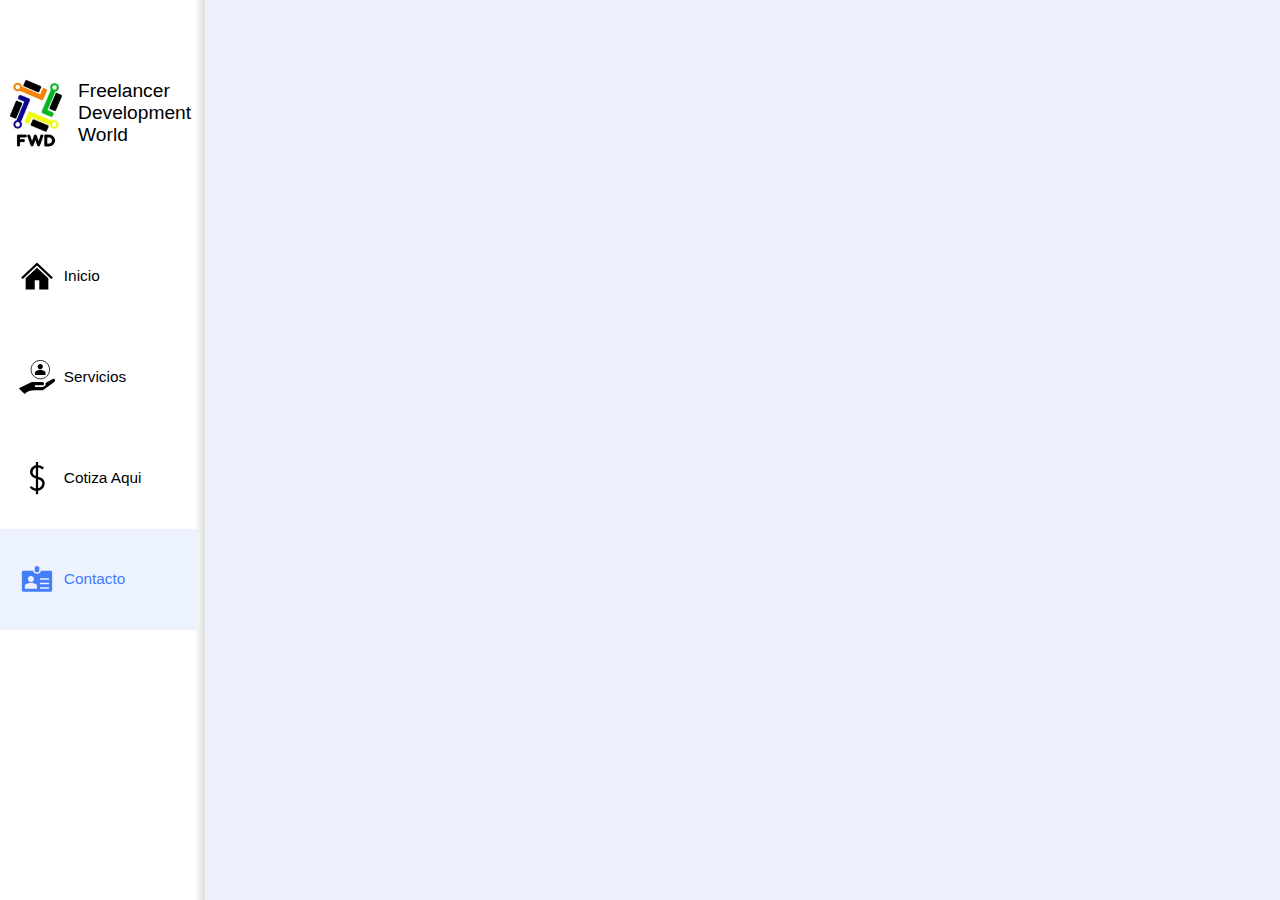
==== Contacto.html @ 50e25b07 "Barra de navegacion Funcional" ====
<!DOCTYPE html>
<html lang="en">
<head>
    <meta charset="UTF-8">
    <meta http-equiv="X-UA-Compatible" content="IE=edge">
    <meta name="viewport" content="width=device-width, initial-scale=1.0">
    <title>FreelancerWorldDev</title>
    <link rel="shortcut icon" href="./Assets/Imagenes/Logo.jpg" type="image/x-icon">
    <link rel="stylesheet" href="Estilos Base.css">
</head>
<body>
    
    <div id="Animacion-Presentacion">


    </div>    

    <div id="Contenido-Pagina">

        <aside id="Barra-Navegacion">

            <div id="logo-contenedor">
                <div id="Logo"></div>
                <span id="Texto-Logo">Freelancer Development World</span>
            </div>

            <div id="Contenedor-Elementos-Barra-Navegacion" data-Pagina="Contacto">

                <!-- INICIO -->
                <a class="Elemento-Barra-Navegacion-Contenedor" href="index.html" data-seleccionado="false">
                    <div class="Icono-Elemento-Barra-Navegacion"></div>
                    <span class="Texto-Elemento-Barra-Navegacion">Inicio</span>
                </a>

                <!-- SERVICIOS -->
                <a class="Elemento-Barra-Navegacion-Contenedor" href="Servicios.html" data-seleccionado="false">
                    <div class="Icono-Elemento-Barra-Navegacion"></div>
                    <span class="Texto-Elemento-Barra-Navegacion">Servicios</span>
                </a>

                <!-- COTIZACION -->
                <a class="Elemento-Barra-Navegacion-Contenedor" href="Cotizaciones.html" data-seleccionado="false">
                    <div class="Icono-Elemento-Barra-Navegacion"></div>
                    <span class="Texto-Elemento-Barra-Navegacion">Cotiza Aqui</span>
                </a>

                <!-- CONTACTO -->
                <a class="Elemento-Barra-Navegacion-Contenedor" href="Contacto.html" data-seleccionado="true">
                    <div class="Icono-Elemento-Barra-Navegacion"></div>
                    <span class="Texto-Elemento-Barra-Navegacion">Contacto</span>
                </a>
            
            </div>

        </aside>

        <div id="Cuerpo">

        </div>

    </div>

</body>
</html>
---- Estilos Base.css ----
:root{
    --Color-1: rgb(68,126,249);
}

*{
    margin: 0;
    padding: 0;
    box-sizing: border-box;
    background-repeat: no-repeat;
    background-size: contain;
    background-position: center;
    font-family: 'Gill Sans', 'Gill Sans MT', Calibri, 'Trebuchet MS', sans-serif;
}

body{
    overflow-x: hidden;
    overflow-y: scroll;
}

a{
    text-decoration: none;
    display: block;
}

#Barra-Navegacion{
    background-color: white;
    position: fixed;
    left: 0;
    top: 0;
    height: 100vh;
    width: 16vw;   
    background-image: linear-gradient(to right, white 95%, #ddd); 
    display: flex;
    flex-direction: column;
    align-items:center;

}

#logo-contenedor{
    display: flex;
    font-size: 1.5vw;
    /* border: 1px solid rgb(166, 166, 166); */
    width: 100%;
    height: 25%;
    /* align-self: self-start; */
    
}

#Logo{
    min-width: 35%;
    height: 100%;
    /* border: 1px solid black; */
    background-image: url('./Assets/Imagenes/Logo.jpg');    
}

#Texto-Logo{
    padding-left: 0.5vw;
    display: flex;
    flex-direction: column;
    justify-content: center;
}

#Contenedor-Elementos-Barra-Navegacion{
    /* border: 1px solid black; */
    width: 96.5%;
    height: 75%;
    align-self: self-start;
    display: flex;
    flex-direction: column;
    align-items: center;
    justify-content: start;
}

.Elemento-Barra-Navegacion-Contenedor{
    background-color: transparent;
    color: black;
    width: 100%;
    height: 15%;
    /* border: 1px solid black; */
    transition: all 0.5s;
    /* margin: 1.5vh 0; */
    display: flex;
    align-items: center;
    font-size: 1.2vw;
    justify-content: flex-start;
    padding-left: 1.5vw; 

}

.Elemento-Barra-Navegacion-Contenedor:hover{
    cursor: pointer;
    transform: rotateY(-25deg)
}

.Icono-Elemento-Barra-Navegacion{
    width: 20%;
    height: 100%;
}

.Elemento-Barra-Navegacion-Contenedor:nth-child(1) 
.Icono-Elemento-Barra-Navegacion{
    background-image: url('Assets/Imagenes/Inicio\ Icono.svg');
}

.Elemento-Barra-Navegacion-Contenedor:nth-child(2) 
.Icono-Elemento-Barra-Navegacion{
    background-image: url('Assets/Imagenes/Servicios\ Icono.svg');
}

.Elemento-Barra-Navegacion-Contenedor:nth-child(3) 
.Icono-Elemento-Barra-Navegacion{
    background-image: url('Assets/Imagenes/Cotizacion\ Icono.svg');
}

.Elemento-Barra-Navegacion-Contenedor:nth-child(4) 
.Icono-Elemento-Barra-Navegacion{
    background-image: url('Assets/Imagenes/Contacto\ Icono.svg');
}

.Texto-Elemento-Barra-Navegacion{
    margin-left: 0.7vw;
}



/* ESTILOS PARA ICONOS SELECCIONADOS EN DIFERENTES PAGINAS*/

.Elemento-Barra-Navegacion-Contenedor[data-seleccionado="true"]{
    color: var(--Color-1);
    background-color: rgb(237, 242, 255);
} 

#Contenedor-Elementos-Barra-Navegacion[data-Pagina="index"] 
.Elemento-Barra-Navegacion-Contenedor[data-seleccionado="true"]
.Icono-Elemento-Barra-Navegacion{
    background-image: url('Assets/Imagenes/Inicio\ Icono\ Seleccionado.svg');
}

#Contenedor-Elementos-Barra-Navegacion[data-Pagina="Servicios"] 
.Elemento-Barra-Navegacion-Contenedor[data-seleccionado="true"]
.Icono-Elemento-Barra-Navegacion{
    background-image: url('Assets/Imagenes/Servicios\ Icono\ Seleccionado.svg');
}

#Contenedor-Elementos-Barra-Navegacion[data-Pagina="Cotizacion"] 
.Elemento-Barra-Navegacion-Contenedor[data-seleccionado="true"]
.Icono-Elemento-Barra-Navegacion{
    background-image: url('Assets/Imagenes/Cotizacion\ Icono\ Seleccionado.svg');
}

#Contenedor-Elementos-Barra-Navegacion[data-Pagina="Contacto"] 
.Elemento-Barra-Navegacion-Contenedor[data-seleccionado="true"]
.Icono-Elemento-Barra-Navegacion{
    background-image: url('Assets/Imagenes/Contacto\ Icono\ Seleccionado.svg');
}


#Cuerpo{
    background-color: rgb(236, 240, 250);
    width: 84vw;
    height: 100vh;
    position: relative;
    left: 16vw;
    display: flex;
    align-items: center;
    justify-content: center;
    flex-wrap: wrap;
}

#Textos-Presentacion{
    /* border: 1px solid black; */
    width: 40%;
    height: 60%;
    text-align: center;
    padding: 1.5vh 1vw 0 1vw;
    font-size: 1.2vw;
}

#Textos-Presentacion h2{
    font-size: 1.6vw;
}

#Logo-Grande{
    /* border: 1px solid black; */
    width: 35%;
    height:50%;
    margin-left: 1vw;
    background-image: url("./Assets/Imagenes/Logo\ 2.png");
    animation: subirBajarYRotarEnY 2.5s linear infinite;
    /* border: 1px solid black; */
}


#Contenedor-Iconos-Tecnologias{
    /* border: 1px solid black; */
    width: 90%;
    height:30%;
    display: flex;
    align-items: center;
    justify-content: space-evenly;
    flex-wrap: wrap;
}

.Icono-Tecnologias{
    width: 13%;
    height: 35%;
    /* border: 1px solid black; */
}

.Icono-Tecnologias:nth-child(1){
    background-image: url('Assets/Imagenes/HTML\ Logo.png');
}

.Icono-Tecnologias:nth-child(2){
    background-image: url('Assets/Imagenes/CSS\ Logo.png');
}

.Icono-Tecnologias:nth-child(3){
    background-image: url('Assets/Imagenes/JavaScript\ Logo.png');
}
.Icono-Tecnologias:nth-child(4){
    background-image: url('Assets/Imagenes/Php\ Logo.png');
}

.Icono-Tecnologias:nth-child(5){
    background-image: url('Assets/Imagenes/Python\ Logo.png');
}

.Icono-Tecnologias:nth-child(6){
    background-image: url('Assets/Imagenes/Django\ Logo.png');
}

.Icono-Tecnologias:nth-child(7){
    background-image: url('Assets/Imagenes/NodeJs\ Logo.png');
}

.Icono-Tecnologias:nth-child(8){
    background-image: url('Assets/Imagenes/Express\ Logo.png');
}

.Icono-Tecnologias:nth-child(9){
    background-image: url('Assets/Imagenes/Socket.io\ Logo.png');
}

.Icono-Tecnologias:nth-child(10){
    background-image: url('Assets/Imagenes/MySQL\ Logo.png');
}

.Icono-Tecnologias:nth-child(11){
    background-image: url('Assets/Imagenes/MongoDB\ Logo.png');
}

.Icono-Tecnologias:nth-child(12){
    background-image: url('Assets/Imagenes/Java\ Logo.png');
}


/* ANIMACIONES */

@keyframes subirBajarYRotarEnY{
    0%{
       transform: none;
    }

    25%{
        transform: translateY(1vw) rotateY(90deg);
    }

    75%{
        transform: translateY(-2vw) rotateY(270deg) ;        
    }

    100%{
        transform: translateY(0vw) rotateY(360deg) ;        
    }
}
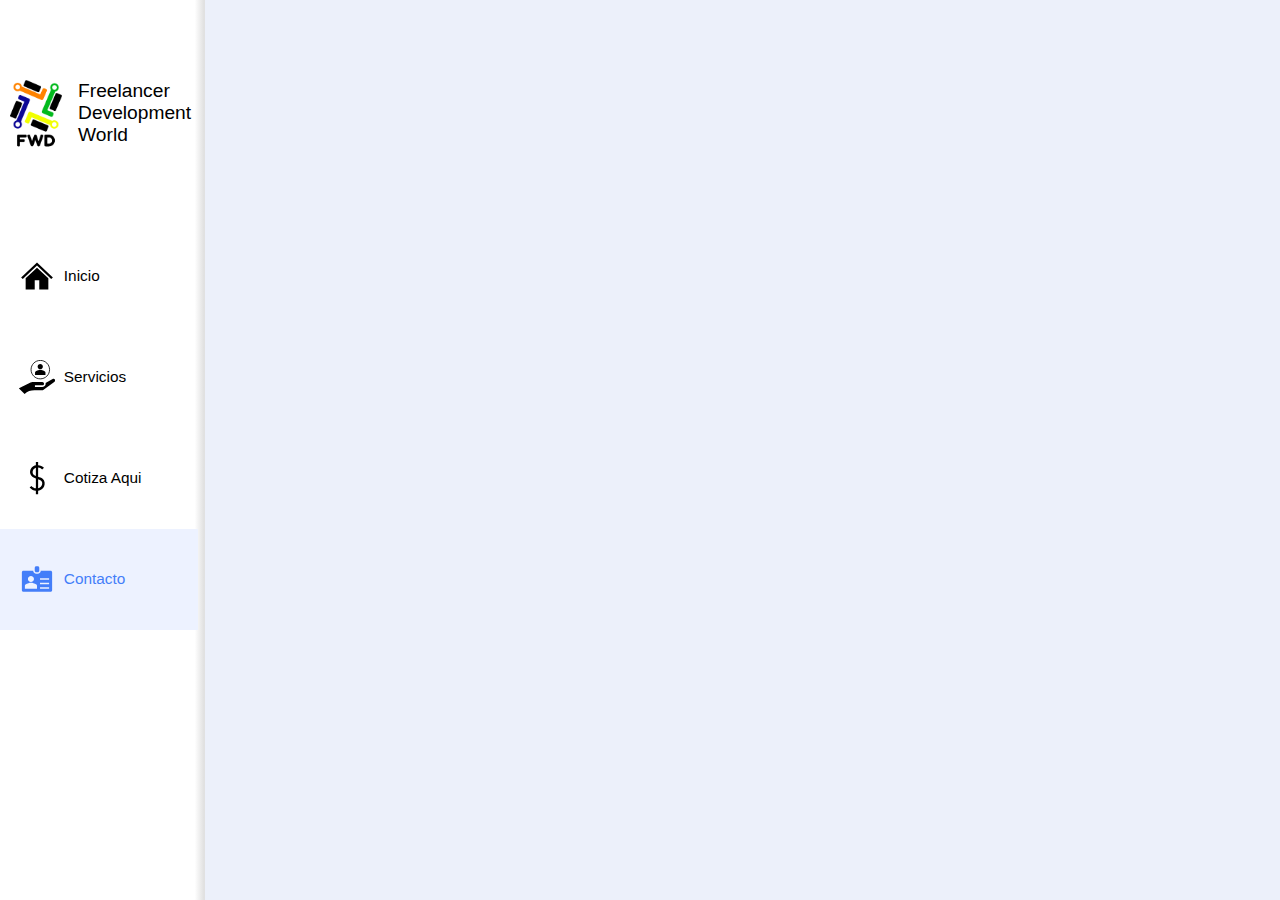
==== commit 67f84f9b: "nombre archivo css modificado..." ====
--- a/Contacto.html
+++ b/Contacto.html
@@ -6,7 +6,7 @@
     <meta name="viewport" content="width=device-width, initial-scale=1.0">
     <title>FreelancerWorldDev</title>
     <link rel="shortcut icon" href="./Assets/Imagenes/Logo.jpg" type="image/x-icon">
-    <link rel="stylesheet" href="Estilos Base.css">
+    <link rel="stylesheet" href="EstilosBase.css">
 </head>
 <body>
     
--- a/EstilosBase.css
+++ b/EstilosBase.css
@@ -0,0 +1,284 @@
+:root{
+    --Color-1: rgb(68,126,249);
+}
+
+*{
+    margin: 0;
+    padding: 0;
+    box-sizing: border-box;
+    background-repeat: no-repeat;
+    background-size: contain;
+    background-position: center;
+    font-family: 'Gill Sans', 'Gill Sans MT', Calibri, 'Trebuchet MS', sans-serif;
+}
+
+body{
+    overflow-x: hidden;
+    overflow-y: scroll;
+}
+
+a{
+    text-decoration: none;
+    display: block;
+}
+
+#Barra-Navegacion{
+    background-color: white;
+    position: fixed;
+    left: 0;
+    top: 0;
+    height: 100vh;
+    width: 16vw;   
+    background-image: linear-gradient(to right, white 95%, #ddd); 
+    display: flex;
+    flex-direction: column;
+    align-items:center;
+
+}
+
+#logo-contenedor{
+    display: flex;
+    font-size: 1.5vw;
+    /* border: 1px solid rgb(166, 166, 166); */
+    width: 100%;
+    height: 25%;
+    /* align-self: self-start; */
+    
+}
+
+#Logo{
+    min-width: 35%;
+    height: 100%;
+    /* border: 1px solid black; */
+    background-image: url('./Assets/Imagenes/iconBarraN.png');
+}
+
+#Texto-Logo{
+    padding-left: 0.5vw;
+    display: flex;
+    flex-direction: column;
+    justify-content: center;
+}
+
+#Contenedor-Elementos-Barra-Navegacion{
+    /* border: 1px solid black; */
+    width: 96.5%;
+    height: 75%;
+    align-self: self-start;
+    display: flex;
+    flex-direction: column;
+    align-items: center;
+    justify-content: start;
+}
+
+.Elemento-Barra-Navegacion-Contenedor{
+    background-color: transparent;
+    color: black;
+    width: 100%;
+    height: 15%;
+    /* border: 1px solid black; */
+    transition: all 0.5s;
+    /* margin: 1.5vh 0; */
+    display: flex;
+    align-items: center;
+    font-size: 1.2vw;
+    justify-content: flex-start;
+    padding-left: 1.5vw; 
+
+}
+
+.Elemento-Barra-Navegacion-Contenedor:hover{
+    cursor: pointer;
+    transform: rotateY(-25deg)
+}
+
+.Icono-Elemento-Barra-Navegacion{
+    width: 20%;
+    height: 100%;
+}
+
+.Elemento-Barra-Navegacion-Contenedor:nth-child(1) 
+.Icono-Elemento-Barra-Navegacion{
+    background-image: url('Assets/Imagenes/InicioIcono.svg');
+}
+
+.Elemento-Barra-Navegacion-Contenedor:nth-child(2) 
+.Icono-Elemento-Barra-Navegacion{
+    background-image: url('Assets/Imagenes/ServiciosIcono.svg');
+}
+
+.Elemento-Barra-Navegacion-Contenedor:nth-child(3) 
+.Icono-Elemento-Barra-Navegacion{
+    background-image: url('Assets/Imagenes/CotizacionIcono.svg');
+}
+
+.Elemento-Barra-Navegacion-Contenedor:nth-child(4) 
+.Icono-Elemento-Barra-Navegacion{
+    background-image: url('Assets/Imagenes/ContactoIcono.svg');
+}
+
+.Texto-Elemento-Barra-Navegacion{
+    margin-left: 0.7vw;
+}
+
+
+
+/* ESTILOS PARA ICONOS SELECCIONADOS EN DIFERENTES PAGINAS*/
+
+.Elemento-Barra-Navegacion-Contenedor[data-seleccionado="true"]{
+    color: var(--Color-1);
+    background-color: rgb(237, 242, 255);
+} 
+
+#Contenedor-Elementos-Barra-Navegacion[data-Pagina="index"] 
+.Elemento-Barra-Navegacion-Contenedor[data-seleccionado="true"]
+.Icono-Elemento-Barra-Navegacion{
+    background-image: url('Assets/Imagenes/InicioIconoSeleccionado.svg');
+}
+
+#Contenedor-Elementos-Barra-Navegacion[data-Pagina="Servicios"] 
+.Elemento-Barra-Navegacion-Contenedor[data-seleccionado="true"]
+.Icono-Elemento-Barra-Navegacion{
+    background-image: url('Assets/Imagenes/ServiciosIconoSeleccionado.svg');
+}
+
+#Contenedor-Elementos-Barra-Navegacion[data-Pagina="Cotizacion"] 
+.Elemento-Barra-Navegacion-Contenedor[data-seleccionado="true"]
+.Icono-Elemento-Barra-Navegacion{
+    background-image: url('Assets/Imagenes/CotizacionIconoSeleccionado.svg');
+}
+
+#Contenedor-Elementos-Barra-Navegacion[data-Pagina="Contacto"] 
+.Elemento-Barra-Navegacion-Contenedor[data-seleccionado="true"]
+.Icono-Elemento-Barra-Navegacion{
+    background-image: url('Assets/Imagenes/ContactoIconoSeleccionado.svg');
+}
+
+
+#Cuerpo{
+    background-color: rgb(236, 240, 250);
+    width: 84vw;
+    height: 100vh;
+    position: relative;
+    left: 16vw;
+    display: flex;
+    align-items: center;
+    justify-content: center;
+    flex-wrap: wrap;
+}
+
+#Textos-Presentacion{
+    /* border: 1px solid black; */
+    width: 40%;
+    height: 60%;
+    text-align: center;
+    padding: 1.5vh 1vw 0 1vw;
+    font-size: 1.2vw;
+}
+
+#Textos-Presentacion h2{
+    font-size: 1.6vw;
+}
+
+#Logo-Grande{
+    /* border: 1px solid black; */
+    width: 35%;
+    height:50%;
+    margin-left: 1vw;
+    background-image: url("./Assets/Imagenes/logo2.png");
+    animation: subirBajarYRotarEnY 2.5s linear infinite;
+    /* border: 1px solid black; */
+}
+
+
+#Contenedor-Iconos-Tecnologias{
+    /* border: 1px solid black; */
+    width: 90%;
+    height:30%;
+    display: flex;
+    align-items: center;
+    justify-content: space-evenly;
+    flex-wrap: wrap;
+}
+
+.Icono-Tecnologias{
+    width: 13%;
+    height: 35%;
+    /* border: 1px solid black; */
+}
+
+.Icono-Tecnologias:nth-child(1){
+    background-image: url('Assets/Imagenes/HTMLLogo.png');
+}
+
+.Icono-Tecnologias:nth-child(2){
+    background-image: url('Assets/Imagenes/CSSLogo.png');
+}
+
+.Icono-Tecnologias:nth-child(3){
+    background-image: url('Assets/Imagenes/JavaScriptLogo.png');
+}
+.Icono-Tecnologias:nth-child(4){
+    background-image: url('Assets/Imagenes/PhpLogo.png');
+}
+
+.Icono-Tecnologias:nth-child(5){
+    background-image: url('Assets/Imagenes/PythonLogo.png');
+}
+
+.Icono-Tecnologias:nth-child(6){
+    background-image: url('Assets/Imagenes/DjangoLogo.png');
+}
+
+.Icono-Tecnologias:nth-child(7){
+    background-image: url('Assets/Imagenes/NodeJsLogo.png');
+    width: 150px;
+    height: 100px;
+}
+
+.Icono-Tecnologias:nth-child(8){
+    background-image: url('Assets/Imagenes/ExpressLogo.png');
+    width: 150px;
+    height: 100px;
+}
+
+.Icono-Tecnologias:nth-child(9){
+    background-image: url('Assets/Imagenes/Socket.ioLogo.png');
+    width: 150px;
+    height: 100px;
+}
+
+.Icono-Tecnologias:nth-child(10){
+    background-image: url('Assets/Imagenes/MySQLLogo.png');
+}
+
+.Icono-Tecnologias:nth-child(11){
+    background-image: url('Assets/Imagenes/MongoDBLogo.png');
+    width: 150px;
+    height: 150px;
+}
+
+.Icono-Tecnologias:nth-child(12){
+    background-image: url('Assets/Imagenes/JavaLogo.png');
+}
+
+
+/* ANIMACIONES */
+
+@keyframes subirBajarYRotarEnY{
+    0%{
+       transform: none;
+    }
+
+    25%{
+        transform: translateY(1vw) rotateY(90deg);
+    }
+
+    75%{
+        transform: translateY(-2vw) rotateY(270deg) ;        
+    }
+
+    100%{
+        transform: translateY(0vw) rotateY(360deg) ;        
+    }
+}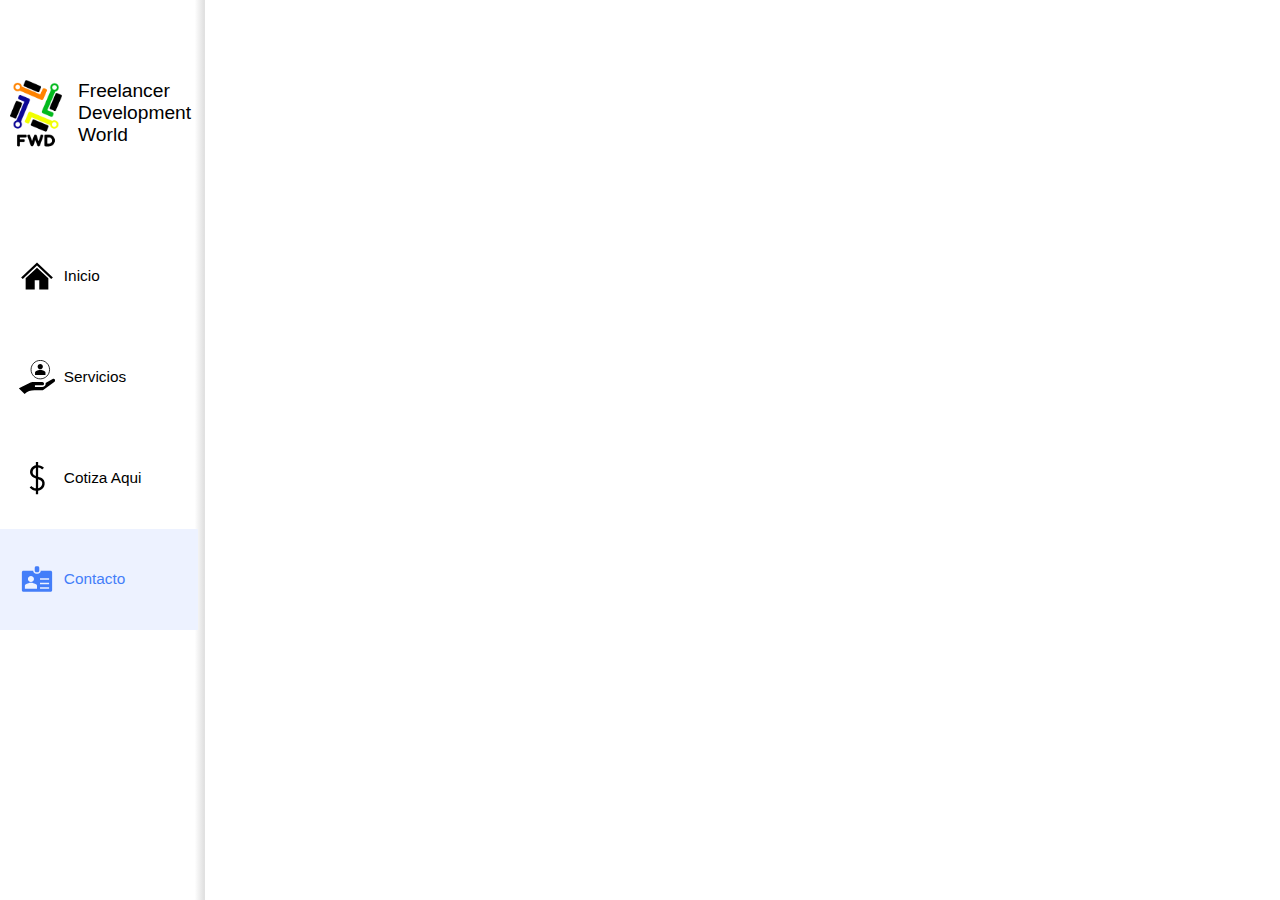
==== commit 8136c305: "Creando Grilla para los servicios" ====
--- a/Contacto.html
+++ b/Contacto.html
@@ -1,11 +1,11 @@
 <!DOCTYPE html>
-<html lang="en">
+<html lang="es">
 <head>
     <meta charset="UTF-8">
     <meta http-equiv="X-UA-Compatible" content="IE=edge">
     <meta name="viewport" content="width=device-width, initial-scale=1.0">
     <title>FreelancerWorldDev</title>
-    <link rel="shortcut icon" href="./Assets/Imagenes/Logo.jpg" type="image/x-icon">
+    <link rel="shortcut icon" href="./Assets/Imagenes/logo2.png" type="image/x-icon">
     <link rel="stylesheet" href="EstilosBase.css">
 </head>
 <body>
@@ -54,7 +54,10 @@
 
         </aside>
 
-        <div id="Cuerpo">
+        <div id="Cuerpo"  data-Pagina="Contacto">
+
+            
+
 
         </div>
 
--- a/EstilosBase.css
+++ b/EstilosBase.css
@@ -154,8 +154,9 @@
     background-image: url('Assets/Imagenes/ContactoIconoSeleccionado.svg');
 }
 
-
-#Cuerpo{
+/* CUERPO INDEX */
+
+#Cuerpo[data-Pagina="Index"]{
     background-color: rgb(236, 240, 250);
     width: 84vw;
     height: 100vh;
@@ -232,20 +233,14 @@
 
 .Icono-Tecnologias:nth-child(7){
     background-image: url('Assets/Imagenes/NodeJsLogo.png');
-    width: 150px;
-    height: 100px;
 }
 
 .Icono-Tecnologias:nth-child(8){
     background-image: url('Assets/Imagenes/ExpressLogo.png');
-    width: 150px;
-    height: 100px;
 }
 
 .Icono-Tecnologias:nth-child(9){
     background-image: url('Assets/Imagenes/Socket.ioLogo.png');
-    width: 150px;
-    height: 100px;
 }
 
 .Icono-Tecnologias:nth-child(10){
@@ -254,13 +249,79 @@
 
 .Icono-Tecnologias:nth-child(11){
     background-image: url('Assets/Imagenes/MongoDBLogo.png');
-    width: 150px;
-    height: 150px;
 }
 
 .Icono-Tecnologias:nth-child(12){
     background-image: url('Assets/Imagenes/JavaLogo.png');
 }
+
+/* CUERPO SERVICIOS */
+
+#Cuerpo[data-Pagina="Servicios"]{
+
+    background-color: rgb(227, 251, 232);
+    max-width: 83vw;
+    min-height: 100vh;
+    padding: 1vw 0;
+    position: relative;
+    left: 16vw;
+    display: flex;
+    flex-direction: column;
+    align-items: center;
+    justify-content: center;
+
+}
+
+#Cuerpo[data-Pagina="Servicios"] h1{
+    font-size: 2vw;
+
+    margin-bottom: 3vh;
+}
+
+#Contenedor-Servicios{
+    width:100%;
+    min-height: 100vh;
+    display: grid;
+    padding: 1vw 0;
+    justify-content: space-evenly;
+    align-content: space-evenly;
+    grid-row-gap: 2vw;
+    grid-template-columns: repeat(4,18vw); 
+    grid-template-rows:  repeat(3,50vh);
+    grid-auto-flow: row;
+    grid-auto-rows: 40vh;
+}
+
+.Servicio-Contenedor{
+    border: 0.1vw solid black;
+    /* border-radius: 1vw; */
+    /* background-color: white; */
+    box-shadow: 1vw;
+    box-shadow: 0vw 0.7vw 0.8vw 0.2vw rgba(128, 127, 127, 0.3);
+    padding: 0.5vw;
+    display: flex;
+    flex-direction: column;
+    align-items: center;
+    justify-content: space-evenly;    
+}
+
+.Titulo-Servicio{
+    font-size: 1.3vw;
+    text-align: center;
+    
+}
+
+.Imagen-Servicio{
+    width: 45%;
+    height: 35%;
+    border: 1px solid black;
+}
+
+
+
+/* .Servicio-Contenedor:hover{
+    transform: translateY(-2vh) scale(1.05);
+} */
 
 
 /* ANIMACIONES */
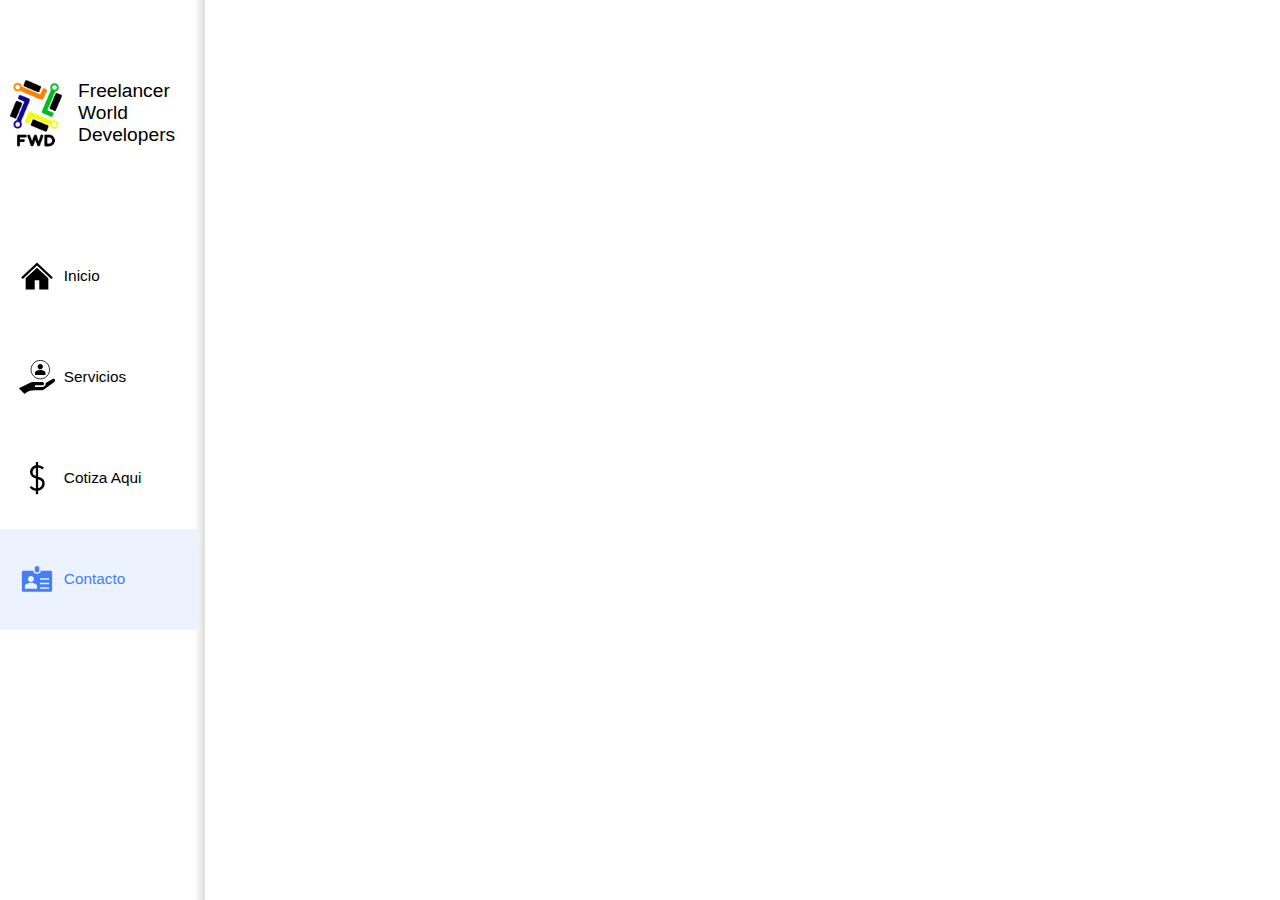
==== commit 9adb2150: "Formulario de/para cotizaciones agregado!" ====
--- a/Contacto.html
+++ b/Contacto.html
@@ -21,7 +21,7 @@
 
             <div id="logo-contenedor">
                 <div id="Logo"></div>
-                <span id="Texto-Logo">Freelancer Development World</span>
+                <span id="Texto-Logo">Freelancer World Developers</span>
             </div>
 
             <div id="Contenedor-Elementos-Barra-Navegacion" data-Pagina="Contacto">
--- a/EstilosBase.css
+++ b/EstilosBase.css
@@ -259,7 +259,8 @@
 
 #Cuerpo[data-Pagina="Servicios"]{
 
-    background-color: rgb(227, 251, 232);
+    background-color: rgb(236, 240, 250);
+
     max-width: 83vw;
     min-height: 100vh;
     padding: 1vw 0;
@@ -275,27 +276,36 @@
 #Cuerpo[data-Pagina="Servicios"] h1{
     font-size: 2vw;
 
-    margin-bottom: 3vh;
+    margin: 3vh 0;
 }
 
 #Contenedor-Servicios{
-    width:100%;
+    max-width:100%;
     min-height: 100vh;
-    display: grid;
-    padding: 1vw 0;
+    /* padding: 1vw 0; */
+    /* display: grid;
+
     justify-content: space-evenly;
     align-content: space-evenly;
     grid-row-gap: 2vw;
     grid-template-columns: repeat(4,18vw); 
     grid-template-rows:  repeat(3,50vh);
     grid-auto-flow: row;
-    grid-auto-rows: 40vh;
+    grid-auto-rows: 40vh; */
+    display: flex;
+    flex-wrap: wrap;
+    align-items: center;
+    justify-content: space-evenly;
+
 }
 
 .Servicio-Contenedor{
-    border: 0.1vw solid black;
+    /* border: 0.1vw solid black; */
     /* border-radius: 1vw; */
     /* background-color: white; */
+    width: 17vw;
+    height: 50vh;
+    margin: 1vw;
     box-shadow: 1vw;
     box-shadow: 0vw 0.7vw 0.8vw 0.2vw rgba(128, 127, 127, 0.3);
     padding: 0.5vw;
@@ -303,6 +313,7 @@
     flex-direction: column;
     align-items: center;
     justify-content: space-evenly;    
+    background-color: white;
 }
 
 .Titulo-Servicio{
@@ -312,9 +323,85 @@
 }
 
 .Imagen-Servicio{
-    width: 45%;
+    width: 90%;
     height: 35%;
-    border: 1px solid black;
+    /* border: 1px solid black; */
+    border-radius: 1vw;    
+}
+
+.Imagen-Servicio:hover{
+    box-shadow: 0  0 0.5vw 0.5vw rgba(0,0,0,0.2)inset;
+    transform: scale(1.05);
+}
+
+.Servicio-Contenedor:nth-child(1) .Imagen-Servicio{
+    background-image: 
+        url('./Assets/Imagenes/PaginaWebIcono.svg'),
+        linear-gradient(to left top, rgb(48, 41, 255),rgb(63, 255, 223));
+    
+}
+
+.Servicio-Contenedor:nth-child(2) .Imagen-Servicio{
+    background-image: 
+        url('./Assets/Imagenes/PaginaWebAdministrable.png'),
+        linear-gradient(to left top, rgb(48, 41, 255),rgb(63, 255, 223));
+        /* url('./Assets/Imagenes/PaginaWebAdministrable.png'),
+        linear-gradient(to left top, rgb(255, 41, 41),rgb(69, 23, 255)); */
+}
+
+.Servicio-Contenedor:nth-child(3) .Imagen-Servicio{
+    background-image: 
+        url('./Assets/Imagenes/TiendaVirtualIcono.svg'),
+        linear-gradient(to left top, rgb(48, 41, 255),rgb(63, 255, 223));
+}
+
+.Servicio-Contenedor:nth-child(4) .Imagen-Servicio{
+    background-image: 
+        url('./Assets/Imagenes/DiseñoAPaginaHTMLIcono.png'),
+        linear-gradient(to left top, rgb(48, 41, 255),rgb(63, 255, 223));
+
+}
+
+.Servicio-Contenedor:nth-child(5) .Imagen-Servicio{
+    background-image: 
+        url('./Assets/Imagenes/ActualizacionPaginasWebIcono.png'),
+        linear-gradient(to left top, rgb(48, 41, 255),rgb(63, 255, 223));
+}
+
+.Servicio-Contenedor:nth-child(6) .Imagen-Servicio{
+    background-image: 
+        url('./Assets/Imagenes/PaginasWebDistintosDispositivosIcono.png'),
+        linear-gradient(to left top, rgb(48, 41, 255),rgb(63, 255, 223));
+}
+
+.Servicio-Contenedor:nth-child(7) .Imagen-Servicio{
+    background-image: 
+        url('./Assets/Imagenes/ApiIcono.png'),
+        linear-gradient(to left top, rgb(48, 41, 255),rgb(63, 255, 223));
+}
+
+.Servicio-Contenedor:nth-child(8) .Imagen-Servicio{
+    background-image: 
+        url('./Assets/Imagenes/BaseDeDatosIcono.png'),
+        linear-gradient(to left top, rgb(48, 41, 255),rgb(63, 255, 223));
+}
+
+.Servicio-Contenedor:nth-child(9) .Imagen-Servicio{
+    background-image: 
+        url('./Assets/Imagenes/SeguridadIcono.png'),
+        linear-gradient(to left top, rgb(48, 41, 255),rgb(63, 255, 223));
+}
+
+.Servicio-Contenedor:nth-child(10) .Imagen-Servicio{
+    background-image: 
+        url('./Assets/Imagenes/FuncionalidadesIcono.png'),
+        linear-gradient(to left top, rgb(48, 41, 255),rgb(63, 255, 223));
+}
+
+.Servicio-Contenedor:nth-child(11) .Imagen-Servicio{
+    background-image: 
+        url('./Assets/Imagenes/SoporteIcono.png'),
+        linear-gradient(to left top, rgb(48, 41, 255),rgb(63, 255, 223));
 }
 
 
@@ -342,4 +429,67 @@
     100%{
         transform: translateY(0vw) rotateY(360deg) ;        
     }
-}+}
+
+/*Codigo de la seccion de cotizaciones*/
+.divFormCotizacion {
+    display: flex;
+    flex-direction: column;
+    align-items: center;
+    text-align: center;
+}
+
+.divFormCotizacion > h1 {
+    margin-top: 30px;
+}
+
+.form-cotizacion {
+    display: flex;
+    flex-direction: column;
+    align-items: center;
+    text-align: center;
+    width: 100%;
+    height: 100%;
+    margin-top: 20px;
+}
+
+#imgFormCotizacion {
+    width: 40%;
+}
+
+.labelsFormCotizacion {
+    font-size: 30px;
+    font-weight: 400;
+}
+
+.inputsFormCotizacion {
+    margin-top: 20px;
+    margin-bottom: 20px;
+    border-radius: 30px;
+    width: 50%;
+    height: 30px;
+    border: 1px solid black;
+    font-size: 20px;
+    padding: 20px;
+}
+
+#mensajeTextA {
+    border: 1px solid black;
+    border-radius: 30px;
+    padding: 20px;
+    font-size: 20px;
+    margin-top: 20px;
+    margin-bottom: 20px
+}
+
+#buttonFormCotizacion {
+    margin-top: 20px;
+    color: white;
+    width: 250px;
+    height: 40px;
+    border: 1px solid black;
+    border-radius: 20px;
+    margin-bottom: 50px;
+    font-size: 20px;
+    background-color: rgb(68,126,249);
+}
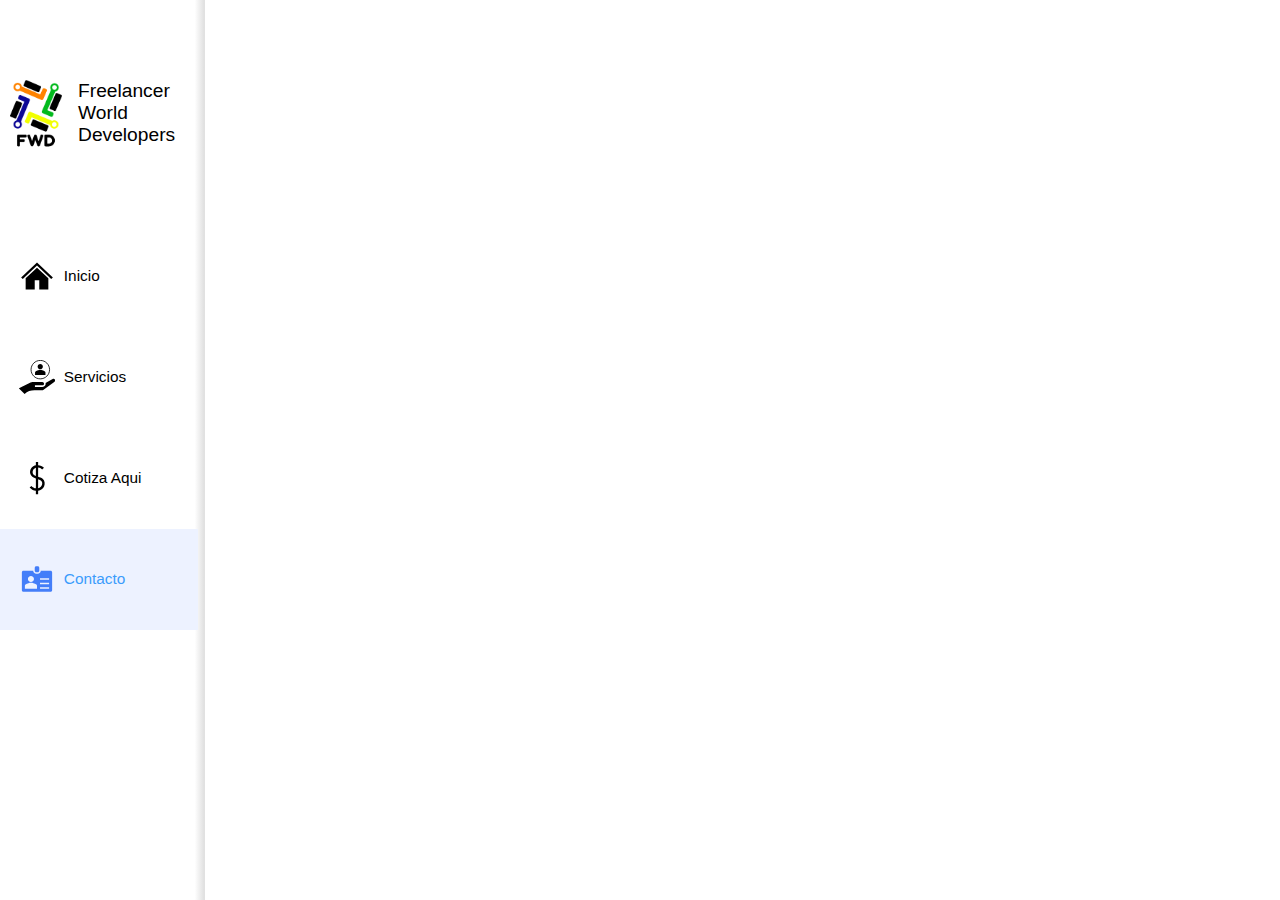
==== commit ff010169: "Se completo el Formulario" ====
--- a/Contacto.html
+++ b/Contacto.html
@@ -20,7 +20,7 @@
         <aside id="Barra-Navegacion">
 
             <div id="logo-contenedor">
-                <div id="Logo"></div>
+                <a id="Logo" href="index.html"></a>
                 <span id="Texto-Logo">Freelancer World Developers</span>
             </div>
 
--- a/EstilosBase.css
+++ b/EstilosBase.css
@@ -1,5 +1,5 @@
 :root{
-    --Color-1: rgb(68,126,249);
+    --Color-1: rgb(59, 156, 252);
 }
 
 *{
@@ -12,6 +12,10 @@
     font-family: 'Gill Sans', 'Gill Sans MT', Calibri, 'Trebuchet MS', sans-serif;
 }
 
+textarea{
+    resize: none;
+}
+
 body{
     overflow-x: hidden;
     overflow-y: scroll;
@@ -258,9 +262,7 @@
 /* CUERPO SERVICIOS */
 
 #Cuerpo[data-Pagina="Servicios"]{
-
     background-color: rgb(236, 240, 250);
-
     max-width: 83vw;
     min-height: 100vh;
     padding: 1vw 0;
@@ -270,7 +272,6 @@
     flex-direction: column;
     align-items: center;
     justify-content: center;
-
 }
 
 #Cuerpo[data-Pagina="Servicios"] h1{
@@ -304,7 +305,7 @@
     /* border-radius: 1vw; */
     /* background-color: white; */
     width: 17vw;
-    height: 50vh;
+    min-height: 50vh;
     margin: 1vw;
     box-shadow: 1vw;
     box-shadow: 0vw 0.7vw 0.8vw 0.2vw rgba(128, 127, 127, 0.3);
@@ -314,39 +315,54 @@
     align-items: center;
     justify-content: space-evenly;    
     background-color: white;
+    border-bottom: 0.7vw solid white;
+    transition: all 0.3s;
 }
 
 .Titulo-Servicio{
     font-size: 1.3vw;
     text-align: center;
-    
+    margin: 1vw;
 }
 
 .Imagen-Servicio{
     width: 90%;
-    height: 35%;
-    /* border: 1px solid black; */
-    border-radius: 1vw;    
-}
-
-.Imagen-Servicio:hover{
+    height: 17.5vh;
+    /* border: 1px solid black; */
+    border-radius: 1vw;   
+    transition: 0.3s; 
+    margin: 1vw;
+}
+
+.Texto-Servicio{
+    display: none;
+    font-size: 1vw;
+    padding: 0.5vw;
+    text-align: center;
+}
+
+.Servicio-Contenedor:hover .Imagen-Servicio{
     box-shadow: 0  0 0.5vw 0.5vw rgba(0,0,0,0.2)inset;
     transform: scale(1.05);
-}
+    border-radius: 30%;
+}
+
+.Servicio-Contenedor:hover{
+    animation: bordeAnimado 1.5s linear infinite;
+    cursor: pointer;
+}
+
 
 .Servicio-Contenedor:nth-child(1) .Imagen-Servicio{
     background-image: 
         url('./Assets/Imagenes/PaginaWebIcono.svg'),
         linear-gradient(to left top, rgb(48, 41, 255),rgb(63, 255, 223));
-    
 }
 
 .Servicio-Contenedor:nth-child(2) .Imagen-Servicio{
     background-image: 
         url('./Assets/Imagenes/PaginaWebAdministrable.png'),
         linear-gradient(to left top, rgb(48, 41, 255),rgb(63, 255, 223));
-        /* url('./Assets/Imagenes/PaginaWebAdministrable.png'),
-        linear-gradient(to left top, rgb(255, 41, 41),rgb(69, 23, 255)); */
 }
 
 .Servicio-Contenedor:nth-child(3) .Imagen-Servicio{
@@ -405,11 +421,85 @@
 }
 
 
-
-/* .Servicio-Contenedor:hover{
-    transform: translateY(-2vh) scale(1.05);
-} */
-
+#Cuerpo[data-Pagina="Cotizacion"]{
+    background-color: rgb(236, 240, 250);
+    max-width: 83vw;
+    min-height: 100vh;
+    padding: 1vw 0;
+    position: relative;
+    left: 16vw;
+    display: flex;
+    flex-direction: column;
+    align-items: center;
+    justify-content: space-evenly;
+}
+
+#Titulo-Cotizacion{
+    margin:0.5vw 0 1.5vw 0 ;
+}
+
+#Contenedor-Formulario{
+    width: 95%;
+    min-height: 80vh;
+    display: flex;
+    align-items: center;
+    justify-content: center;    
+}
+
+#Imagen-Formulario{
+    background-image: url("./Assets/Imagenes/formulario-cotizacion.jpg");
+    width: 42%;
+    height: 80vh;
+}
+
+
+#Formulario-Cotizacion{
+    width: 50%;
+    height: 80vh;
+    display: flex;
+    flex-direction: column;
+    align-items: center;
+    justify-content: space-evenly;
+}
+
+#Formulario-Cotizacion input,
+#Formulario-Cotizacion textarea,
+#Formulario-Cotizacion select{
+    border-radius: 0.5vw;
+    font-size: 1vw;
+}
+
+.Contenedor-Input-Formulario{
+    display: flex;
+    flex-direction: column;
+    width: 77%;
+}
+
+.input-Formulario-Cotizacion{
+    height: 6vh;
+    padding-left: 0.5vw;
+}
+
+
+#Descripcion-Formulario-Cotizacion{
+    padding: 0.5vw;
+}
+
+#Formulario-Cotizacion input[type="submit"]{
+    background-color: var(--Color-1);
+    padding: 1vw 2vw;
+    border:none;
+    color: white;
+    font-size: 1.1vw;
+}
+
+#Formulario-Cotizacion input[type="submit"]:hover{
+    cursor:pointer;
+}
+
+#Formulario-Cotizacion label{
+    margin-bottom: 0.5vw;
+}
 
 /* ANIMACIONES */
 
@@ -431,65 +521,17 @@
     }
 }
 
-/*Codigo de la seccion de cotizaciones*/
-.divFormCotizacion {
-    display: flex;
-    flex-direction: column;
-    align-items: center;
-    text-align: center;
-}
-
-.divFormCotizacion > h1 {
-    margin-top: 30px;
-}
-
-.form-cotizacion {
-    display: flex;
-    flex-direction: column;
-    align-items: center;
-    text-align: center;
-    width: 100%;
-    height: 100%;
-    margin-top: 20px;
-}
-
-#imgFormCotizacion {
-    width: 40%;
-}
-
-.labelsFormCotizacion {
-    font-size: 30px;
-    font-weight: 400;
-}
-
-.inputsFormCotizacion {
-    margin-top: 20px;
-    margin-bottom: 20px;
-    border-radius: 30px;
-    width: 50%;
-    height: 30px;
-    border: 1px solid black;
-    font-size: 20px;
-    padding: 20px;
-}
-
-#mensajeTextA {
-    border: 1px solid black;
-    border-radius: 30px;
-    padding: 20px;
-    font-size: 20px;
-    margin-top: 20px;
-    margin-bottom: 20px
-}
-
-#buttonFormCotizacion {
-    margin-top: 20px;
-    color: white;
-    width: 250px;
-    height: 40px;
-    border: 1px solid black;
-    border-radius: 20px;
-    margin-bottom: 50px;
-    font-size: 20px;
-    background-color: rgb(68,126,249);
-}
+@keyframes bordeAnimado {
+    0%{
+        border-image: linear-gradient(to left, rgb(48, 41, 255),rgb(63, 255, 223)) 10;
+    }
+
+    50%{
+        border-image: linear-gradient(to right, rgb(48, 41, 255),rgb(63, 255, 223)) 10;
+    }
+
+    100%{
+        border-image: linear-gradient(to left, rgb(48, 41, 255),rgb(63, 255, 223)) 10;
+    }
+
+}
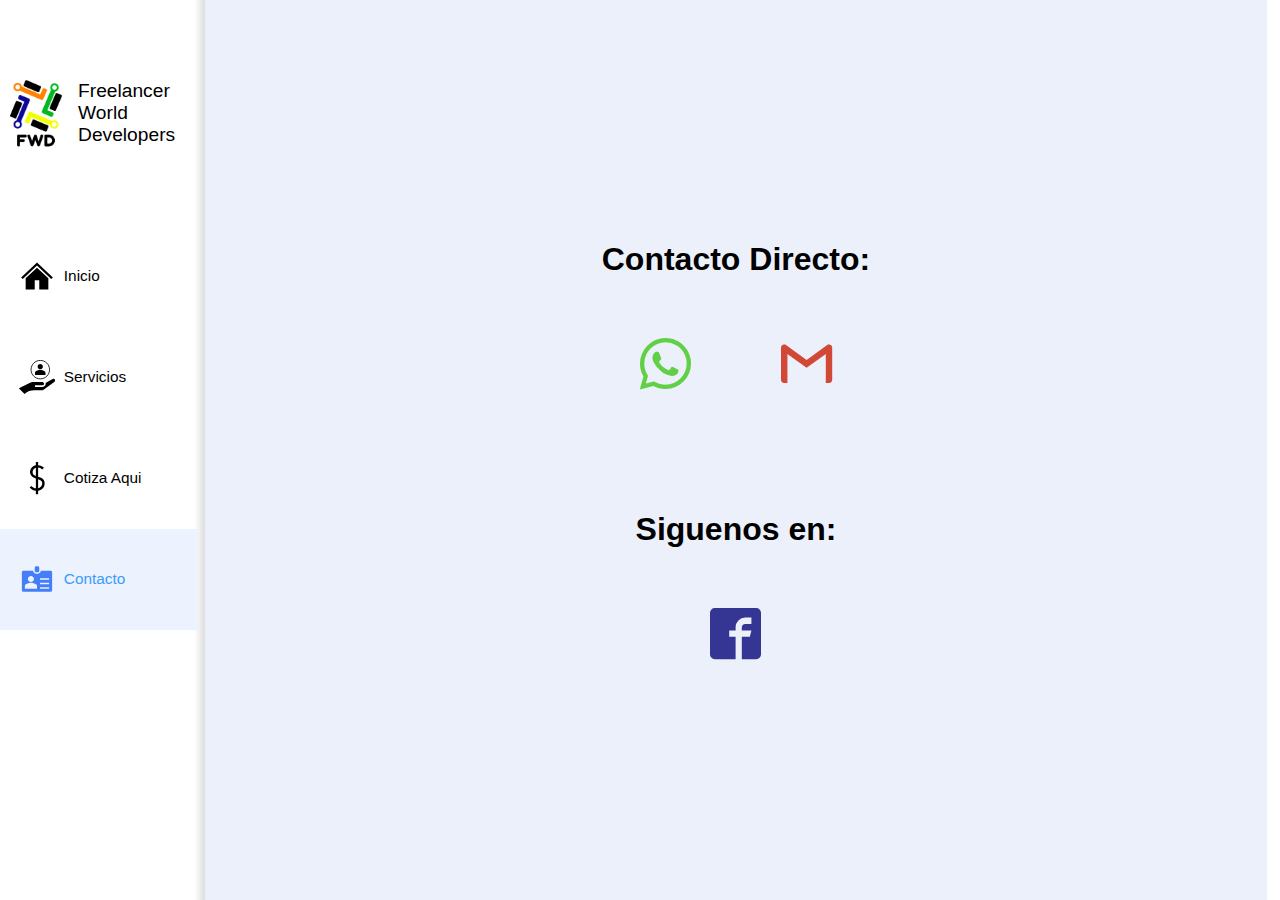
==== commit 636a2776: "Contactos finalizados" ====
--- a/Contacto.html
+++ b/Contacto.html
@@ -56,12 +56,27 @@
 
         <div id="Cuerpo"  data-Pagina="Contacto">
 
-            
+            <div id="Contenedor-Contacto">
+                <h1>Contacto Directo:</h1>
+                <div class="contenedor-iconos">    
+                    <a href="https://api.whatsapp.com/send?phone=573207497843" title="WhatsApp" target="_blank" class="icon-whatsapp"></a>
+                    <a title="Correo Electronico"  class="icon-gmail" id="icono-Gmail"></a>
+                    <span id="CorreoElectronico">fworlddev@outlook.es</span>
+                </div>
 
+            </div>
+
+            <div id="Contenedor-Redes-Sociales">
+                <h1>Siguenos en:</h1>
+                <div class="contenedor-iconos">    
+                    <a href="https://www.facebook.com/profile.php?id=100089675505623" title="Facebook" target="_blank" class="icon-facebook2"></a>
+                </div>
+            </div>
 
         </div>
 
     </div>
 
+    <script src="Assets/JavaScript/adicional.js"></script>
 </body>
 </html>--- a/EstilosBase.css
+++ b/EstilosBase.css
@@ -1,3 +1,5 @@
+@import url("./Assets/Fuentes/ICONOS/style.css");
+
 :root{
     --Color-1: rgb(59, 156, 252);
 }
@@ -501,6 +503,69 @@
     margin-bottom: 0.5vw;
 }
 
+#Cuerpo[data-Pagina="Contacto"]{
+    background-color: rgb(236, 240, 250);
+    max-width: 83vw;
+    min-height: 100vh;
+    padding: 1vw 0;
+    position: relative;
+    left: 16vw;
+    display: flex;
+    flex-direction: column;
+    align-items: center;
+    justify-content: center;
+}
+
+#Contenedor-Contacto, #Contenedor-Redes-Sociales{
+    height: 30vh;
+    width: 50%;
+    display: flex;
+    flex-direction: column;
+    align-items: center;
+    justify-content: space-evenly;
+}
+
+a[class^=icon]{
+    font-size: 4vw;
+}
+
+.contenedor-iconos{
+    display:flex;
+    align-items: center;
+    justify-content: space-evenly;
+    width: 70%;
+}
+
+#Contenedor-Contacto a[class^=icon]:nth-child(1){
+    color: rgb(97, 208, 71);
+}
+
+#Contenedor-Redes-Sociales a[class^=icon]:nth-child(1){
+    color: rgb(53, 53, 148);
+}
+
+
+#CorreoElectronico{
+    font-size: 1.6vw;
+    display: none;
+    transition: all 0.5s;
+}
+
+
+a[class^=icon]:hover{
+    transition: all 0.2s ease-out;
+    transform: rotateZ(-370deg) scale(1.2);
+}
+
+.desplegar{
+    display:block;
+}
+
+/* #Contenedor-Contacto a[class^=icon]:nth-child(2):hover + #CorreoElectronico, #CorreoElectronico:hover{
+    display: block;
+} */
+
+
 /* ANIMACIONES */
 
 @keyframes subirBajarYRotarEnY{
